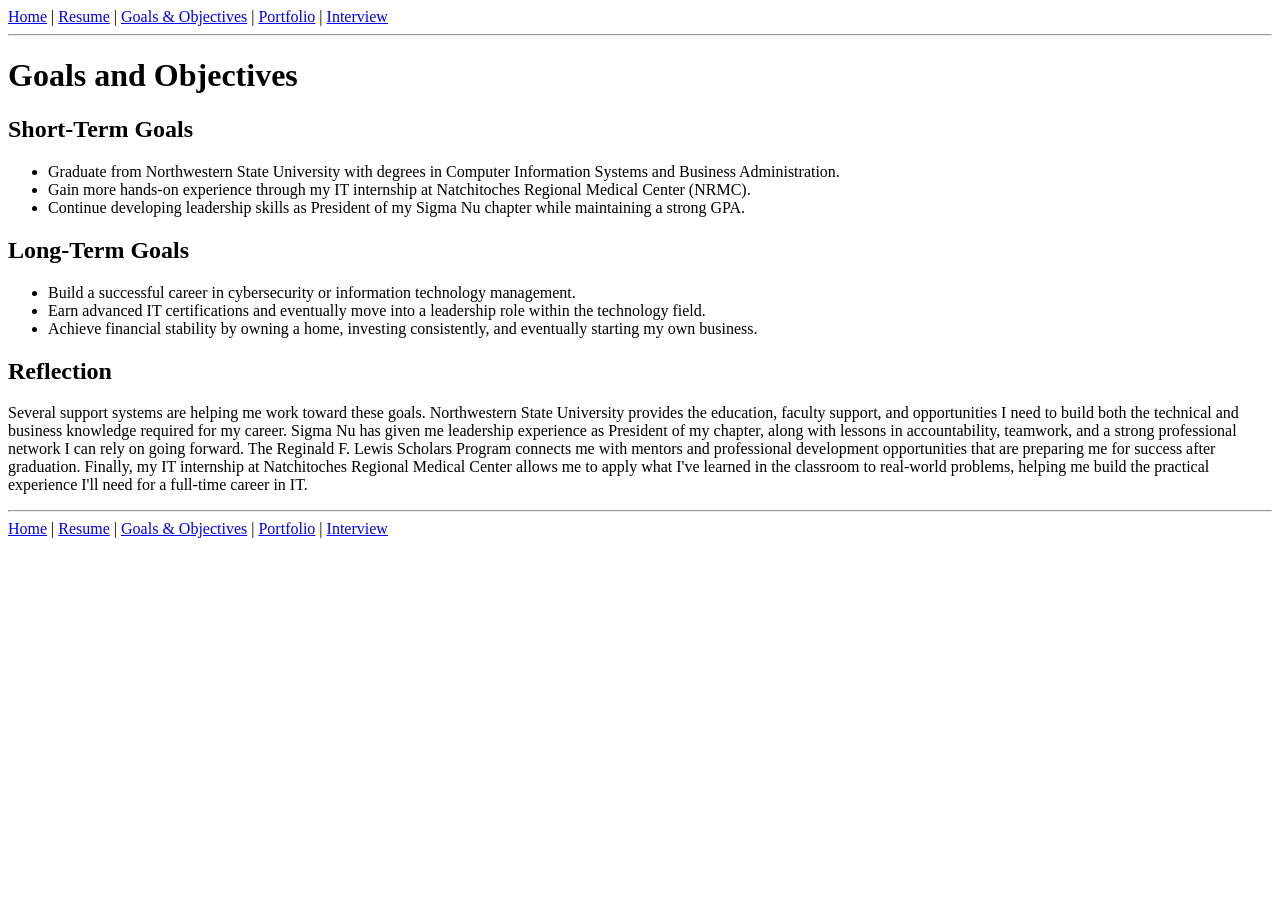
==== goals.html @ 8e3acbb7 "Website" ====
<!DOCTYPE html>
<html lang="en">
<head>
    <meta charset="UTF-8">
    <title>Sean Mitcham | Professional Portfolio</title>
</head>
<body>

    <nav>
        <a href="index.html">Home</a> |
        <a href="resume.html">Resume</a> |
        <a href="goals.html">Goals &amp; Objectives</a> |
        <a href="portfolio.html">Portfolio</a> |
        <a href="interview.html">Interview</a>
    </nav>

    <hr>

    <h1>Goals and Objectives</h1>

    <h2>Short-Term Goals</h2>
    <ul>
        <li>Graduate from Northwestern State University with degrees in Computer Information Systems and Business Administration.</li>
        <li>Gain more hands-on experience through my IT internship at Natchitoches Regional Medical Center (NRMC).</li>
        <li>Continue developing leadership skills as President of my Sigma Nu chapter while maintaining a strong GPA.</li>
    </ul>

    <h2>Long-Term Goals</h2>
    <ul>
        <li>Build a successful career in cybersecurity or information technology management.</li>
        <li>Earn advanced IT certifications and eventually move into a leadership role within the technology field.</li>
        <li>Achieve financial stability by owning a home, investing consistently, and eventually starting my own business.</li>
    </ul>

    <h2>Reflection</h2>
    <p>
        Several support systems are helping me work toward these goals. Northwestern
        State University provides the education, faculty support, and opportunities I
        need to build both the technical and business knowledge required for my career.
        Sigma Nu has given me leadership experience as President of my chapter, along
        with lessons in accountability, teamwork, and a strong professional network I
        can rely on going forward. The Reginald F. Lewis Scholars Program connects me
        with mentors and professional development opportunities that are preparing me
        for success after graduation. Finally, my IT internship at Natchitoches Regional
        Medical Center allows me to apply what I've learned in the classroom to real-world
        problems, helping me build the practical experience I'll need for a full-time
        career in IT.
    </p>

    <hr>

    <nav>
        <a href="index.html">Home</a> |
        <a href="resume.html">Resume</a> |
        <a href="goals.html">Goals &amp; Objectives</a> |
        <a href="portfolio.html">Portfolio</a> |
        <a href="interview.html">Interview</a>
    </nav>

</body>
</html>
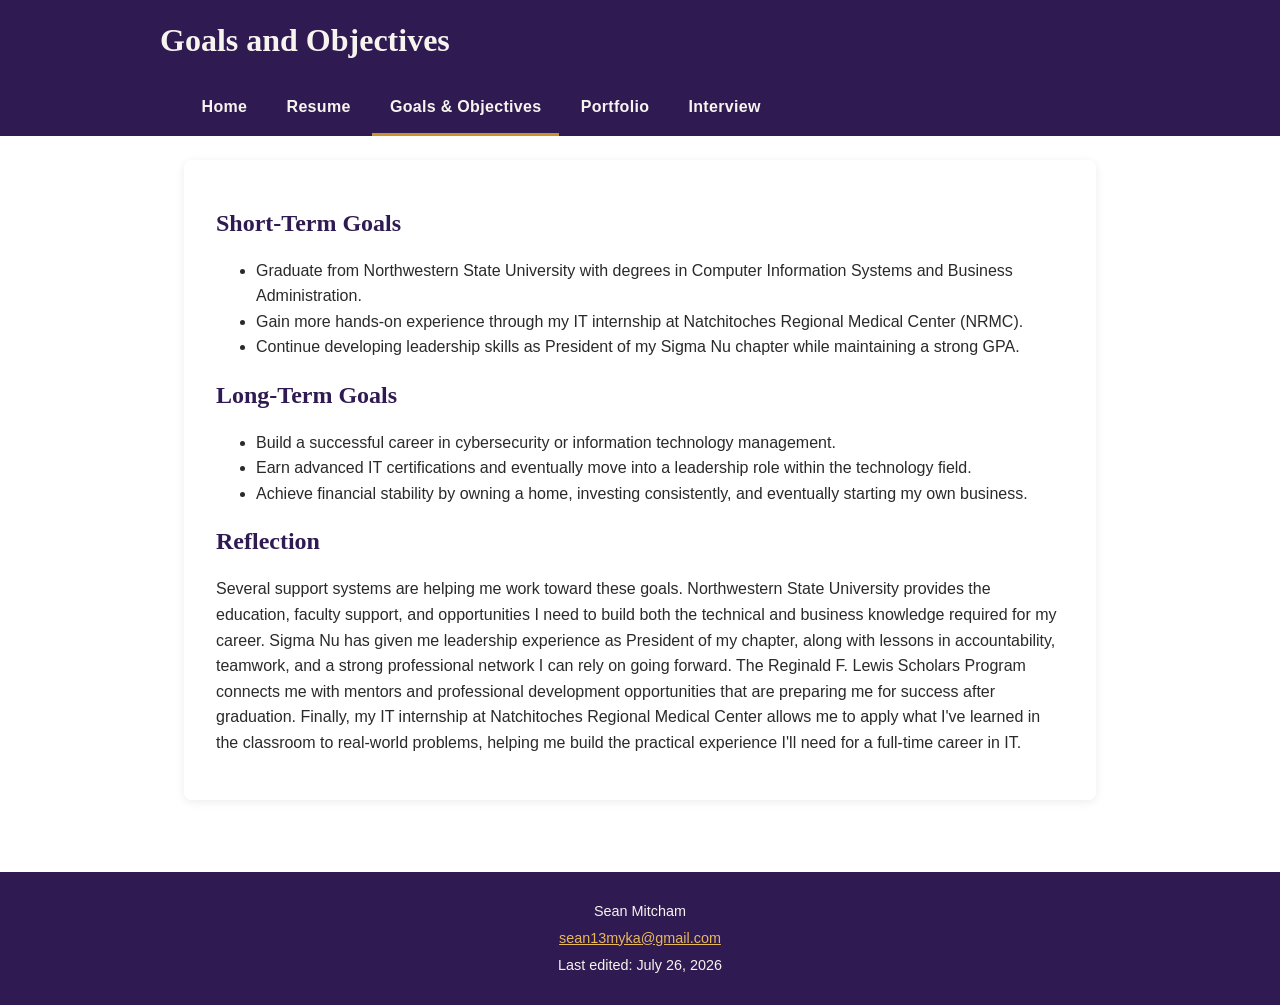
==== commit a7273158: "proj 2" ====
--- a/goals.html
+++ b/goals.html
@@ -2,60 +2,70 @@
 <html lang="en">
 <head>
     <meta charset="UTF-8">
+    <meta name="viewport" content="width=device-width, initial-scale=1.0">
     <title>Sean Mitcham | Professional Portfolio</title>
+    <link rel="stylesheet" href="styles.css">
 </head>
 <body>
 
-    <nav>
-        <a href="index.html">Home</a> |
-        <a href="resume.html">Resume</a> |
-        <a href="goals.html">Goals &amp; Objectives</a> |
-        <a href="portfolio.html">Portfolio</a> |
-        <a href="interview.html">Interview</a>
+    <header class="site-header">
+        <div class="header-inner">
+            <h1>Goals and Objectives</h1>
+        </div>
+    </header>
+
+    <nav class="site-nav">
+        <ul>
+            <li><a href="index.html">Home</a></li>
+            <li><a href="resume.html">Resume</a></li>
+            <li><a href="goals.html" class="current">Goals &amp; Objectives</a></li>
+            <li><a href="portfolio.html">Portfolio</a></li>
+            <li><a href="interview.html">Interview</a></li>
+        </ul>
     </nav>
 
-    <hr>
+    <div class="page-wrap">
+        <main>
+            <article class="content-surface">
 
-    <h1>Goals and Objectives</h1>
+                <h2>Short-Term Goals</h2>
+                <ul>
+                    <li>Graduate from Northwestern State University with degrees in Computer Information Systems and Business Administration.</li>
+                    <li>Gain more hands-on experience through my IT internship at Natchitoches Regional Medical Center (NRMC).</li>
+                    <li>Continue developing leadership skills as President of my Sigma Nu chapter while maintaining a strong GPA.</li>
+                </ul>
 
-    <h2>Short-Term Goals</h2>
-    <ul>
-        <li>Graduate from Northwestern State University with degrees in Computer Information Systems and Business Administration.</li>
-        <li>Gain more hands-on experience through my IT internship at Natchitoches Regional Medical Center (NRMC).</li>
-        <li>Continue developing leadership skills as President of my Sigma Nu chapter while maintaining a strong GPA.</li>
-    </ul>
+                <h2>Long-Term Goals</h2>
+                <ul>
+                    <li>Build a successful career in cybersecurity or information technology management.</li>
+                    <li>Earn advanced IT certifications and eventually move into a leadership role within the technology field.</li>
+                    <li>Achieve financial stability by owning a home, investing consistently, and eventually starting my own business.</li>
+                </ul>
 
-    <h2>Long-Term Goals</h2>
-    <ul>
-        <li>Build a successful career in cybersecurity or information technology management.</li>
-        <li>Earn advanced IT certifications and eventually move into a leadership role within the technology field.</li>
-        <li>Achieve financial stability by owning a home, investing consistently, and eventually starting my own business.</li>
-    </ul>
+                <h2>Reflection</h2>
+                <p>
+                    Several support systems are helping me work toward these goals. Northwestern
+                    State University provides the education, faculty support, and opportunities I
+                    need to build both the technical and business knowledge required for my career.
+                    Sigma Nu has given me leadership experience as President of my chapter, along
+                    with lessons in accountability, teamwork, and a strong professional network I
+                    can rely on going forward. The Reginald F. Lewis Scholars Program connects me
+                    with mentors and professional development opportunities that are preparing me
+                    for success after graduation. Finally, my IT internship at Natchitoches Regional
+                    Medical Center allows me to apply what I've learned in the classroom to real-world
+                    problems, helping me build the practical experience I'll need for a full-time
+                    career in IT.
+                </p>
 
-    <h2>Reflection</h2>
-    <p>
-        Several support systems are helping me work toward these goals. Northwestern
-        State University provides the education, faculty support, and opportunities I
-        need to build both the technical and business knowledge required for my career.
-        Sigma Nu has given me leadership experience as President of my chapter, along
-        with lessons in accountability, teamwork, and a strong professional network I
-        can rely on going forward. The Reginald F. Lewis Scholars Program connects me
-        with mentors and professional development opportunities that are preparing me
-        for success after graduation. Finally, my IT internship at Natchitoches Regional
-        Medical Center allows me to apply what I've learned in the classroom to real-world
-        problems, helping me build the practical experience I'll need for a full-time
-        career in IT.
-    </p>
+            </article>
+        </main>
+    </div>
 
-    <hr>
-
-    <nav>
-        <a href="index.html">Home</a> |
-        <a href="resume.html">Resume</a> |
-        <a href="goals.html">Goals &amp; Objectives</a> |
-        <a href="portfolio.html">Portfolio</a> |
-        <a href="interview.html">Interview</a>
-    </nav>
+    <footer class="site-footer">
+        <p>Sean Mitcham</p>
+        <p><a href="mailto:sean13myka@gmail.com">sean13myka@gmail.com</a></p>
+        <p>Last edited: July 26, 2026</p>
+    </footer>
 
 </body>
 </html>
--- a/styles.css
+++ b/styles.css
@@ -0,0 +1,482 @@
+/* =========================================================
+   Sean Mitcham | Professional Portfolio
+   Shared external stylesheet
+   ========================================================= */
+
+:root {
+  --primary: #2f1a52;      /* deep purple */
+  --primary-light: #4b2e83;
+  --accent: #c9922e;       /* warm gold */
+  --accent-light: #e7b85c;
+  --text-dark: #2a2a2a;
+  --text-light: #f7f4ef;
+  --surface: rgba(255, 255, 255, 0.92);
+  --surface-solid: #ffffff;
+  --border-soft: #e3ddd0;
+  --max-width: 960px;
+}
+
+/* ---------- Reset & base ---------- */
+* {
+  box-sizing: border-box;
+}
+
+body {
+  margin: 0;
+  padding: 0;
+  font-family: "Segoe UI", "Helvetica Neue", Arial, sans-serif;
+  color: var(--text-dark);
+  line-height: 1.6;
+  background-image: url("images/background.svg");
+  background-repeat: no-repeat;
+  background-size: cover;
+  background-attachment: fixed;
+  background-position: center;
+}
+
+h1, h2, h3 {
+  font-family: Georgia, "Times New Roman", serif;
+  color: var(--primary);
+  line-height: 1.25;
+}
+
+a {
+  color: var(--primary-light);
+}
+
+img {
+  max-width: 100%;
+  height: auto;
+}
+
+/* ---------- Page wrapper for readability over background ---------- */
+.page-wrap {
+  max-width: var(--max-width);
+  margin: 0 auto;
+  padding: 0 1.5rem 2rem;
+}
+
+.content-surface {
+  background: var(--surface);
+  border-radius: 8px;
+  padding: 1.75rem 2rem;
+  margin-top: 1.5rem;
+  box-shadow: 0 2px 10px rgba(0, 0, 0, 0.08);
+}
+
+/* ---------- Header ---------- */
+header.site-header {
+  background: var(--primary);
+  color: var(--text-light);
+  padding: 1.25rem 1.5rem 0.5rem;
+}
+
+header.site-header .header-inner {
+  max-width: var(--max-width);
+  margin: 0 auto;
+}
+
+header.site-header h1 {
+  color: var(--text-light);
+  margin: 0 0 0.75rem;
+  font-size: 2rem;
+}
+
+/* ---------- Navigation ---------- */
+nav.site-nav {
+  background: var(--primary);
+}
+
+nav.site-nav ul {
+  list-style: none;
+  display: flex;
+  flex-wrap: wrap;
+  gap: 0.25rem;
+  max-width: var(--max-width);
+  margin: 0 auto;
+  padding: 0 1.5rem;
+}
+
+nav.site-nav li {
+  margin: 0;
+}
+
+nav.site-nav a {
+  display: block;
+  padding: 0.85rem 1.1rem;
+  text-decoration: none;
+  font-weight: 600;
+  letter-spacing: 0.02em;
+  border-bottom: 3px solid transparent;
+  transition: background-color 0.2s ease, border-color 0.2s ease, color 0.2s ease;
+}
+
+/* link states, in required order: link, visited, hover, active */
+nav.site-nav a:link {
+  color: var(--text-light);
+}
+
+nav.site-nav a:visited {
+  color: var(--accent-light);
+}
+
+nav.site-nav a:hover {
+  background-color: var(--primary-light);
+  border-bottom-color: var(--accent);
+  color: var(--text-light);
+}
+
+nav.site-nav a:active {
+  background-color: var(--accent);
+  color: var(--primary);
+  border-bottom-color: var(--text-light);
+}
+
+nav.site-nav a.current {
+  border-bottom-color: var(--accent);
+}
+
+/* ---------- Main content typography ---------- */
+main {
+  display: block;
+}
+
+article h1:first-child {
+  margin-top: 0;
+}
+
+.subtitle {
+  color: #6b6b6b;
+  font-style: italic;
+  margin-top: -0.5rem;
+}
+
+/* ---------- Footer ---------- */
+footer.site-footer {
+  background: var(--primary);
+  color: var(--text-light);
+  text-align: center;
+  padding: 1.5rem 1rem;
+  margin-top: 2.5rem;
+  font-size: 0.9rem;
+}
+
+footer.site-footer p {
+  margin: 0.25rem 0;
+}
+
+footer.site-footer a {
+  color: var(--accent-light);
+}
+
+/* ---------- Image effects ---------- */
+figure.styled-image {
+  display: inline-block;
+  margin: 1rem 1rem 1.5rem 0;
+  text-align: center;
+}
+
+figure.styled-image figcaption {
+  margin-top: 0.5rem;
+  font-size: 0.85rem;
+  color: #6b6b6b;
+  max-width: 250px;
+}
+
+.img-rounded-shadow {
+  border-radius: 50%;
+  box-shadow: 0 6px 18px rgba(0, 0, 0, 0.35);
+  border: 4px solid var(--surface-solid);
+}
+
+.img-grayscale-hover {
+  filter: grayscale(100%);
+  border-radius: 8px;
+  border: 3px solid var(--accent);
+  transition: filter 0.4s ease, transform 0.4s ease;
+}
+
+.img-grayscale-hover:hover {
+  filter: grayscale(0%);
+  transform: scale(1.03);
+}
+
+/* ---------- CSS Showcase (Portfolio page) ---------- */
+.showcase-section {
+  margin-top: 2rem;
+  padding-top: 1rem;
+  border-top: 2px dashed var(--border-soft);
+}
+
+.showcase-item {
+  margin-bottom: 2.25rem;
+}
+
+.showcase-label {
+  display: inline-block;
+  background: var(--primary);
+  color: var(--text-light);
+  font-size: 0.75rem;
+  text-transform: uppercase;
+  letter-spacing: 0.08em;
+  padding: 0.2rem 0.6rem;
+  border-radius: 4px;
+  margin-bottom: 0.6rem;
+}
+
+/* Text shadow demo */
+.text-shadow-demo {
+  font-size: 1.8rem;
+  font-weight: bold;
+  color: var(--primary);
+  text-shadow: 3px 3px 4px rgba(0, 0, 0, 0.4);
+}
+
+/* Glow demo */
+.text-glow-demo {
+  font-size: 1.8rem;
+  font-weight: bold;
+  color: #fff;
+  background: var(--primary);
+  display: inline-block;
+  padding: 0.4rem 1rem;
+  border-radius: 6px;
+  text-shadow: 0 0 8px var(--accent-light), 0 0 16px var(--accent);
+}
+
+/* Letter spacing demo */
+.letter-spacing-demo {
+  font-size: 1.4rem;
+  letter-spacing: 0.5em;
+  color: var(--primary-light);
+  text-transform: uppercase;
+}
+
+/* Gradient text demo (other text effect) */
+.gradient-text-demo {
+  font-size: 2rem;
+  font-weight: bold;
+  background: linear-gradient(90deg, var(--primary), var(--accent));
+  -webkit-background-clip: text;
+  background-clip: text;
+  -webkit-text-fill-color: transparent;
+  color: var(--primary);
+}
+
+/* Image filter demo */
+.showcase-img-filter {
+  width: 160px;
+  filter: sepia(0.6) contrast(1.1);
+  border-radius: 8px;
+}
+
+/* Image shadow demo */
+.showcase-img-shadow {
+  width: 160px;
+  border-radius: 8px;
+  box-shadow: 10px 10px 0 var(--accent);
+}
+
+/* Image border effect demo */
+.showcase-img-border {
+  width: 160px;
+  border-radius: 8px;
+  border: 6px double var(--primary);
+  padding: 4px;
+}
+
+/* Image hover zoom demo (other image effect) */
+.showcase-img-hover {
+  width: 160px;
+  border-radius: 8px;
+  overflow: hidden;
+  display: inline-block;
+}
+
+.showcase-img-hover img {
+  transition: transform 0.5s ease;
+  display: block;
+}
+
+.showcase-img-hover:hover img {
+  transform: scale(1.25);
+}
+
+/* Linear gradient demo */
+.gradient-box-demo {
+  width: 100%;
+  max-width: 320px;
+  height: 90px;
+  border-radius: 8px;
+  background: linear-gradient(135deg, var(--primary) 0%, var(--accent) 50%, var(--primary-light) 100%);
+}
+
+/* Animation demo */
+@keyframes float-badge {
+  0%   { transform: translateY(0); }
+  50%  { transform: translateY(-14px); }
+  100% { transform: translateY(0); }
+}
+
+.animation-demo {
+  width: 90px;
+  height: 90px;
+  border-radius: 50%;
+  background: var(--accent);
+  color: var(--primary);
+  display: flex;
+  align-items: center;
+  justify-content: center;
+  font-weight: bold;
+  text-align: center;
+  animation: float-badge 2.2s ease-in-out infinite;
+}
+
+/* Transition demo */
+.transition-demo-btn {
+  padding: 0.75rem 1.5rem;
+  background: var(--primary);
+  color: var(--text-light);
+  border: none;
+  border-radius: 6px;
+  font-size: 1rem;
+  cursor: pointer;
+  transition: background-color 0.4s ease, letter-spacing 0.4s ease, transform 0.4s ease;
+}
+
+.transition-demo-btn:hover {
+  background: var(--accent);
+  color: var(--primary);
+  letter-spacing: 0.1em;
+  transform: translateY(-3px);
+}
+
+/* Transformation demo */
+.transform-demo {
+  width: 110px;
+  height: 70px;
+  background: var(--primary-light);
+  color: var(--text-light);
+  display: flex;
+  align-items: center;
+  justify-content: center;
+  border-radius: 6px;
+  transition: transform 0.5s ease;
+}
+
+.transform-demo:hover {
+  transform: rotate(8deg) scale(1.1);
+}
+
+.showcase-row {
+  display: flex;
+  flex-wrap: wrap;
+  gap: 1.5rem;
+  align-items: center;
+}
+
+/* ---------- Contact form ---------- */
+.contact-form {
+  max-width: 500px;
+}
+
+.contact-form .form-group {
+  margin-bottom: 1.1rem;
+  display: flex;
+  flex-direction: column;
+}
+
+.contact-form label {
+  font-weight: 600;
+  margin-bottom: 0.35rem;
+  color: var(--primary);
+}
+
+.contact-form input[type="text"],
+.contact-form input[type="email"],
+.contact-form textarea {
+  padding: 0.6rem 0.75rem;
+  border: 1px solid var(--border-soft);
+  border-radius: 6px;
+  font-family: inherit;
+  font-size: 1rem;
+}
+
+.contact-form input[type="text"]:focus,
+.contact-form input[type="email"]:focus,
+.contact-form textarea:focus {
+  outline: none;
+  border-color: var(--accent);
+  box-shadow: 0 0 0 3px rgba(201, 146, 46, 0.25);
+}
+
+.contact-form textarea {
+  min-height: 120px;
+  resize: vertical;
+}
+
+.contact-form button[type="submit"] {
+  padding: 0.75rem 1.75rem;
+  background: var(--primary);
+  color: var(--text-light);
+  border: none;
+  border-radius: 6px;
+  font-size: 1rem;
+  font-weight: 600;
+  cursor: pointer;
+  transition: background-color 0.3s ease;
+}
+
+.contact-form button[type="submit"]:hover {
+  background: var(--accent);
+  color: var(--primary);
+}
+
+/* ---------- Responsive design ---------- */
+@media (max-width: 700px) {
+  header.site-header h1 {
+    font-size: 1.5rem;
+  }
+
+  nav.site-nav ul {
+    flex-direction: column;
+    gap: 0;
+    padding: 0;
+  }
+
+  nav.site-nav a {
+    padding: 0.75rem 1rem;
+    border-bottom: 1px solid rgba(255, 255, 255, 0.15);
+  }
+
+  .content-surface {
+    padding: 1.25rem 1.25rem;
+    margin-top: 1rem;
+  }
+
+  .showcase-row {
+    flex-direction: column;
+    align-items: flex-start;
+  }
+
+  .text-shadow-demo,
+  .text-glow-demo,
+  .gradient-text-demo {
+    font-size: 1.3rem;
+  }
+
+  .letter-spacing-demo {
+    letter-spacing: 0.25em;
+    font-size: 1.1rem;
+  }
+}
+
+@media (max-width: 420px) {
+  .page-wrap {
+    padding: 0 1rem 1.5rem;
+  }
+
+  header.site-header {
+    padding: 1rem 1rem 0.25rem;
+  }
+}
